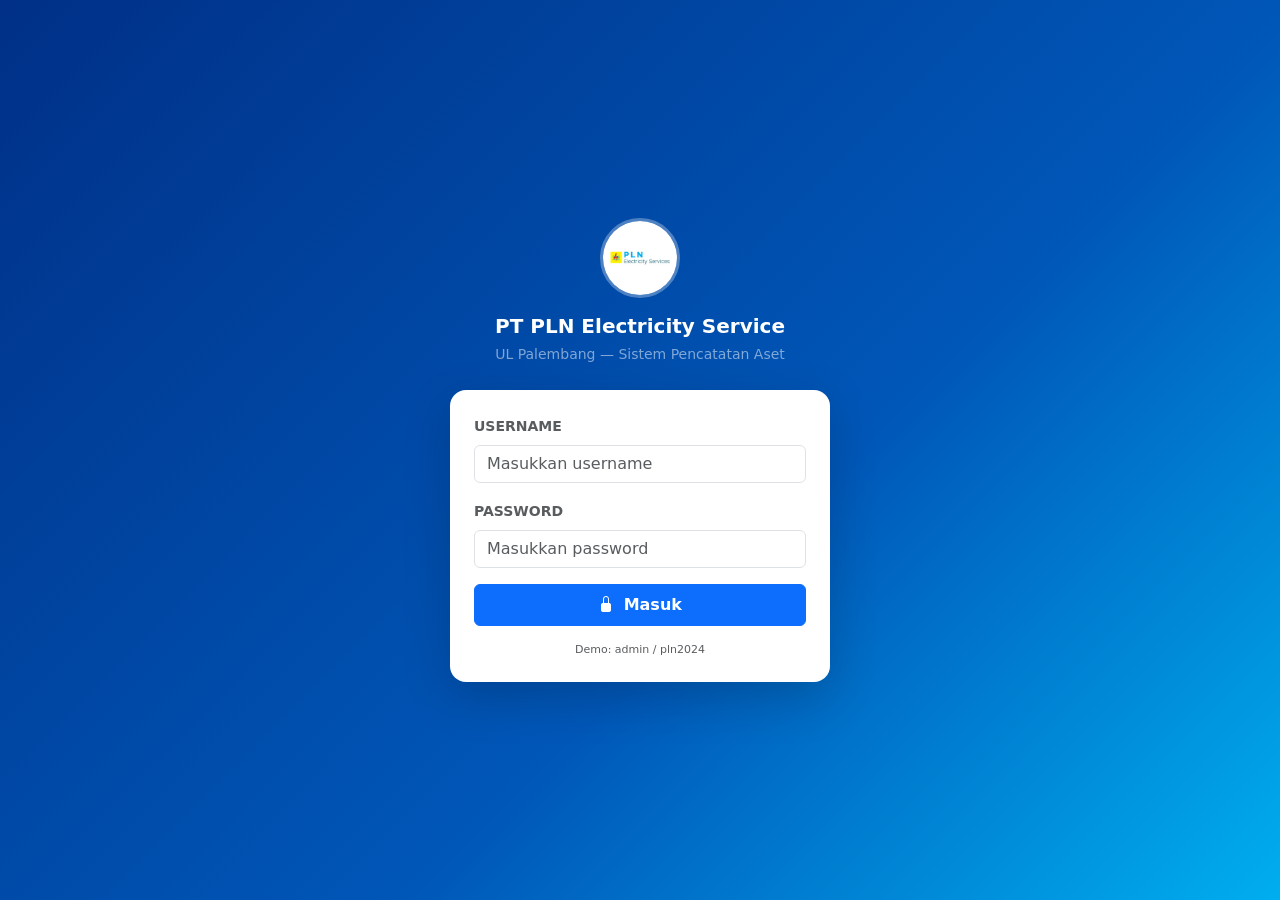
==== index.html @ 52386094 "Initial commit" ====
<!DOCTYPE html>
<html lang="id">
<head>
  <meta charset="UTF-8">
  <meta name="viewport" content="width=device-width, initial-scale=1.0">
  <title>Login - Alat Masuk PLN</title>
  <link href="https://cdn.jsdelivr.net/npm/bootstrap@5.3.0/dist/css/bootstrap.min.css" rel="stylesheet">
  <link href="https://cdn.jsdelivr.net/npm/bootstrap-icons@1.11.0/font/bootstrap-icons.css" rel="stylesheet">
  <link rel="stylesheet" href="css/style.css">
</head>
<body class="login-page">

  <div class="login-wrap">
    <div class="text-center mb-4">
      <img src="img/logo-pln.jpeg" alt="Logo PLN" class="login-logo mb-3">
      <h5 class="fw-bold text-white mb-1">PT PLN Electricity Service</h5>
      <small class="text-white-50">UL Palembang — Sistem Pencatatan Aset</small>
    </div>

    <div class="card shadow-lg border-0 rounded-4 p-4">
      <div class="mb-3">
        <label class="form-label fw-semibold text-muted small text-uppercase">Username</label>
        <input class="form-control" id="loginUser" type="text" placeholder="Masukkan username">
      </div>
      <div class="mb-3">
        <label class="form-label fw-semibold text-muted small text-uppercase">Password</label>
        <input class="form-control" id="loginPass" type="password" placeholder="Masukkan password">
      </div>
      <button class="btn btn-primary w-100 fw-bold py-2" onclick="doLogin()">
        <i class="bi bi-lock-fill me-1"></i> Masuk
      </button>
      <div class="text-danger text-center mt-2 small" id="loginError" style="display:none"></div>
      <div class="text-center mt-3 text-muted" style="font-size:11px">Demo: admin / pln2024</div>
    </div>
  </div>

  <script type="module" src="js/auth.js"></script>
</body>
</html>
---- css/style.css ----
/* ============================================
   style.css - Custom styles (Bootstrap base)
   PLN Electricity Service UL Palembang
============================================ */

:root {
  --pln-blue: #003087;
  --pln-light: #0057B8;
  --pln-sky: #00AEEF;
}

/* ===== LOGIN ===== */
body.login-page {
  min-height: 100vh;
  background: linear-gradient(135deg, var(--pln-blue) 0%, var(--pln-light) 60%, var(--pln-sky) 100%);
  display: flex;
  align-items: center;
  justify-content: center;
  padding: 20px;
}

.login-wrap {
  width: 100%;
  max-width: 380px;
}

.login-logo {
  width: 80px;
  height: 80px;
  object-fit: contain;
  border-radius: 50%;
  border: 3px solid rgba(255,255,255,0.3);
}

/* ===== APP ===== */
body.app-page {
  background: #F0F4F8;
  padding-bottom: 80px;
  font-family: 'Segoe UI', sans-serif;
}

/* ===== NAVBAR ===== */
.pln-navbar {
  background: linear-gradient(135deg, var(--pln-blue), var(--pln-light)) !important;
  box-shadow: 0 2px 12px rgba(0,48,135,0.15);
}

.header-logo {
  width: 32px;
  height: 32px;
  object-fit: contain;
  border-radius: 50%;
  background: white;
  padding: 2px;
}

/* ===== TABLE HEADER ===== */
.pln-thead {
  background: linear-gradient(135deg, var(--pln-blue), var(--pln-light));
  color: white;
}

.pln-thead th {
  color: white !important;
  font-size: 11px;
  font-weight: 600;
  text-transform: uppercase;
  letter-spacing: 0.4px;
  white-space: nowrap;
  padding: 10px 8px;
}

/* ===== BOTTOM NAV ===== */
.bottom-nav {
  position: fixed;
  bottom: 0;
  left: 0;
  right: 0;
  height: 64px;
  background: white;
  display: flex;
  border-top: 1px solid #E2E8F0;
  box-shadow: 0 -4px 16px rgba(0,0,0,0.08);
  z-index: 1000;
}

.bottom-nav .nav-item {
  flex: 1;
  display: flex;
  flex-direction: column;
  align-items: center;
  justify-content: center;
  gap: 2px;
  color: #94A3B8;
  text-decoration: none;
  font-size: 10px;
  font-weight: 600;
  transition: color 0.2s;
}

.bottom-nav .nav-item.active {
  color: var(--pln-blue);
}

/* ===== UPLOAD BOX ===== */
.upload-box {
  border: 2px dashed #CBD5E1;
  border-radius: 12px;
  padding: 20px;
  text-align: center;
  cursor: pointer;
  background: #F8FAFC;
  transition: border-color 0.2s, background 0.2s;
}

.upload-box:hover {
  border-color: var(--pln-sky);
  background: #EFF8FF;
}

/* ===== KALKULASI BOX ===== */
.calc-box {
  background: #EEF3FF;
  border: 1px solid #C5D5F5;
  border-radius: 10px;
  padding: 10px 14px;
  font-weight: 700;
  color: var(--pln-blue);
  font-size: 14px;
}

/* ===== FOTO THUMBNAIL ===== */
.file-thumb {
  width: 60px;
  height: 60px;
  border-radius: 8px;
  object-fit: cover;
  border: 2px solid #E2E8F0;
  cursor: pointer;
}

/* ===== FILTER CHIPS ===== */
.filter-chip {
  padding: 5px 12px;
  border-radius: 20px;
  border: 1.5px solid #CBD5E1;
  background: white;
  font-size: 12px;
  font-weight: 600;
  color: #64748B;
  cursor: pointer;
  transition: all 0.2s;
  white-space: nowrap;
}

.filter-chip.active {
  background: var(--pln-blue);
  border-color: var(--pln-blue);
  color: white;
}

/* ===== HIGHLIGHT SEARCH ===== */
.highlight {
  background: #FEF08A;
  border-radius: 3px;
  padding: 0 2px;
}

/* ===== TOAST ===== */
.toast {
  min-width: 260px;
}
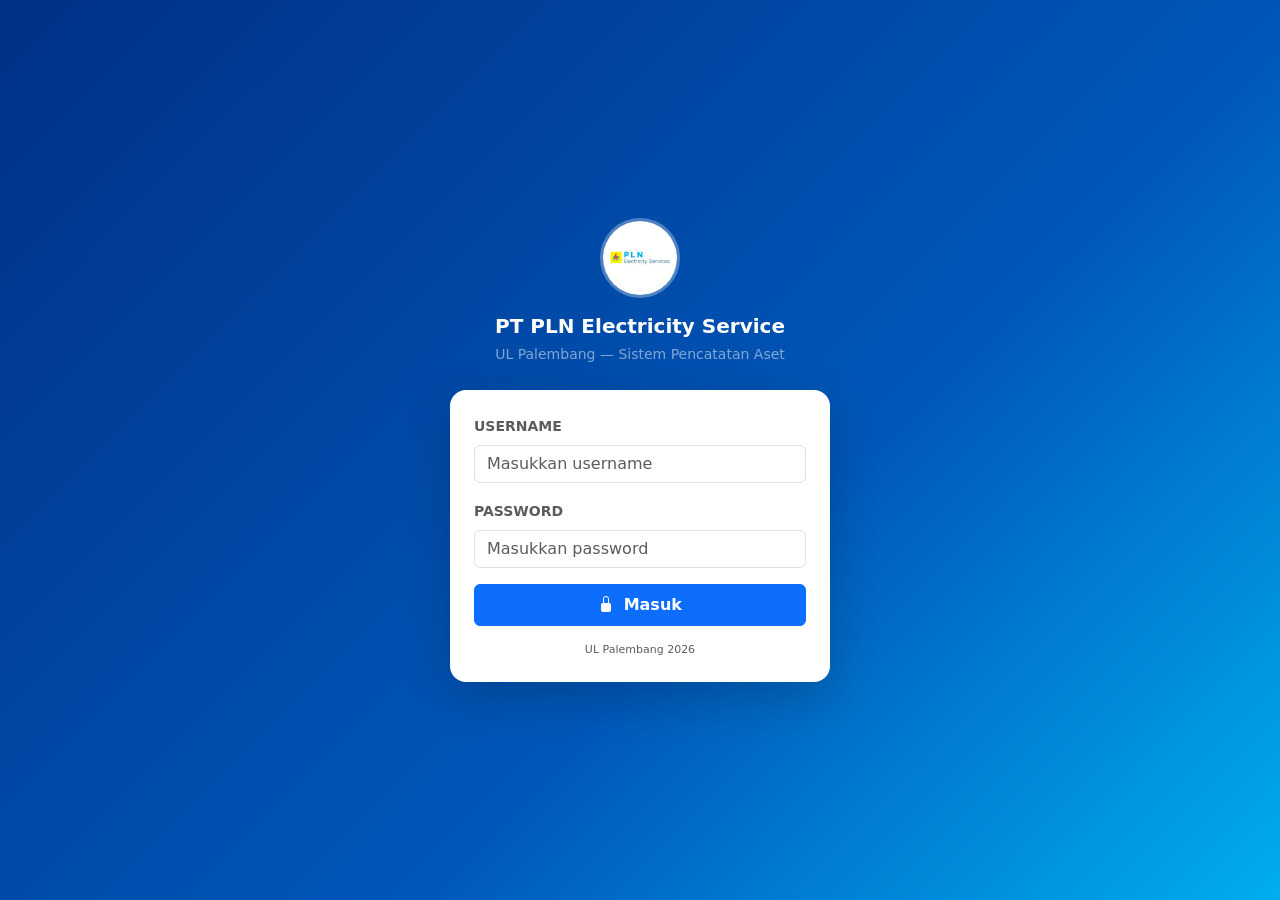
==== commit ad720332: "update" ====
--- a/index.html
+++ b/index.html
@@ -1,39 +1,66 @@
-<!DOCTYPE html>
+<!doctype html>
 <html lang="id">
-<head>
-  <meta charset="UTF-8">
-  <meta name="viewport" content="width=device-width, initial-scale=1.0">
-  <title>Login - Alat Masuk PLN</title>
-  <link href="https://cdn.jsdelivr.net/npm/bootstrap@5.3.0/dist/css/bootstrap.min.css" rel="stylesheet">
-  <link href="https://cdn.jsdelivr.net/npm/bootstrap-icons@1.11.0/font/bootstrap-icons.css" rel="stylesheet">
-  <link rel="stylesheet" href="css/style.css">
-</head>
-<body class="login-page">
+  <head>
+    <meta charset="UTF-8" />
+    <meta name="viewport" content="width=device-width, initial-scale=1.0" />
+    <title>Login - Alat Masuk PLN</title>
+    <link
+      href="https://cdn.jsdelivr.net/npm/bootstrap@5.3.0/dist/css/bootstrap.min.css"
+      rel="stylesheet"
+    />
+    <link
+      href="https://cdn.jsdelivr.net/npm/bootstrap-icons@1.11.0/font/bootstrap-icons.css"
+      rel="stylesheet"
+    />
+    <link rel="stylesheet" href="css/style.css" />
+  </head>
+  <body class="login-page">
+    <div class="login-wrap">
+      <div class="text-center mb-4">
+        <img src="img/logo-pln.jpeg" alt="Logo PLN" class="login-logo mb-3" />
+        <h5 class="fw-bold text-white mb-1">PT PLN Electricity Service</h5>
+        <small class="text-white-50"
+          >UL Palembang — Sistem Pencatatan Aset</small
+        >
+      </div>
 
-  <div class="login-wrap">
-    <div class="text-center mb-4">
-      <img src="img/logo-pln.jpeg" alt="Logo PLN" class="login-logo mb-3">
-      <h5 class="fw-bold text-white mb-1">PT PLN Electricity Service</h5>
-      <small class="text-white-50">UL Palembang — Sistem Pencatatan Aset</small>
+      <div class="card shadow-lg border-0 rounded-4 p-4">
+        <div class="mb-3">
+          <label class="form-label fw-semibold text-muted small text-uppercase"
+            >Username</label
+          >
+          <input
+            class="form-control"
+            id="loginUser"
+            type="text"
+            placeholder="Masukkan username"
+          />
+        </div>
+        <div class="mb-3">
+          <label class="form-label fw-semibold text-muted small text-uppercase"
+            >Password</label
+          >
+          <input
+            class="form-control"
+            id="loginPass"
+            type="password"
+            placeholder="Masukkan password"
+          />
+        </div>
+        <button class="btn btn-primary w-100 fw-bold py-2" onclick="doLogin()">
+          <i class="bi bi-lock-fill me-1"></i> Masuk
+        </button>
+        <div
+          class="text-danger text-center mt-2 small"
+          id="loginError"
+          style="display: none"
+        ></div>
+        <div class="text-center mt-3 text-muted" style="font-size: 11px">
+          UL Palembang 2026
+        </div>
+      </div>
     </div>
 
-    <div class="card shadow-lg border-0 rounded-4 p-4">
-      <div class="mb-3">
-        <label class="form-label fw-semibold text-muted small text-uppercase">Username</label>
-        <input class="form-control" id="loginUser" type="text" placeholder="Masukkan username">
-      </div>
-      <div class="mb-3">
-        <label class="form-label fw-semibold text-muted small text-uppercase">Password</label>
-        <input class="form-control" id="loginPass" type="password" placeholder="Masukkan password">
-      </div>
-      <button class="btn btn-primary w-100 fw-bold py-2" onclick="doLogin()">
-        <i class="bi bi-lock-fill me-1"></i> Masuk
-      </button>
-      <div class="text-danger text-center mt-2 small" id="loginError" style="display:none"></div>
-      <div class="text-center mt-3 text-muted" style="font-size:11px">Demo: admin / pln2024</div>
-    </div>
-  </div>
-
-  <script type="module" src="js/auth.js"></script>
-</body>
+    <script type="module" src="js/auth.js"></script>
+  </body>
 </html>
--- a/css/style.css
+++ b/css/style.css
@@ -5,14 +5,19 @@
 
 :root {
   --pln-blue: #003087;
-  --pln-light: #0057B8;
-  --pln-sky: #00AEEF;
+  --pln-light: #0057b8;
+  --pln-sky: #00aeef;
 }
 
 /* ===== LOGIN ===== */
 body.login-page {
   min-height: 100vh;
-  background: linear-gradient(135deg, var(--pln-blue) 0%, var(--pln-light) 60%, var(--pln-sky) 100%);
+  background: linear-gradient(
+    135deg,
+    var(--pln-blue) 0%,
+    var(--pln-light) 60%,
+    var(--pln-sky) 100%
+  );
   display: flex;
   align-items: center;
   justify-content: center;
@@ -29,20 +34,24 @@
   height: 80px;
   object-fit: contain;
   border-radius: 50%;
-  border: 3px solid rgba(255,255,255,0.3);
+  border: 3px solid rgba(255, 255, 255, 0.3);
 }
 
 /* ===== APP ===== */
 body.app-page {
-  background: #F0F4F8;
+  background: #f0f4f8;
   padding-bottom: 80px;
-  font-family: 'Segoe UI', sans-serif;
+  font-family: "Segoe UI", sans-serif;
 }
 
 /* ===== NAVBAR ===== */
 .pln-navbar {
-  background: linear-gradient(135deg, var(--pln-blue), var(--pln-light)) !important;
-  box-shadow: 0 2px 12px rgba(0,48,135,0.15);
+  background: linear-gradient(
+    135deg,
+    var(--pln-blue),
+    var(--pln-light)
+  ) !important;
+  box-shadow: 0 2px 12px rgba(0, 48, 135, 0.15);
 }
 
 .header-logo {
@@ -79,8 +88,8 @@
   height: 64px;
   background: white;
   display: flex;
-  border-top: 1px solid #E2E8F0;
-  box-shadow: 0 -4px 16px rgba(0,0,0,0.08);
+  border-top: 1px solid #e2e8f0;
+  box-shadow: 0 -4px 16px rgba(0, 0, 0, 0.08);
   z-index: 1000;
 }
 
@@ -91,7 +100,7 @@
   align-items: center;
   justify-content: center;
   gap: 2px;
-  color: #94A3B8;
+  color: #94a3b8;
   text-decoration: none;
   font-size: 10px;
   font-weight: 600;
@@ -104,24 +113,26 @@
 
 /* ===== UPLOAD BOX ===== */
 .upload-box {
-  border: 2px dashed #CBD5E1;
+  border: 2px dashed #cbd5e1;
   border-radius: 12px;
   padding: 20px;
   text-align: center;
   cursor: pointer;
-  background: #F8FAFC;
-  transition: border-color 0.2s, background 0.2s;
+  background: #f8fafc;
+  transition:
+    border-color 0.2s,
+    background 0.2s;
 }
 
 .upload-box:hover {
   border-color: var(--pln-sky);
-  background: #EFF8FF;
+  background: #eff8ff;
 }
 
 /* ===== KALKULASI BOX ===== */
 .calc-box {
-  background: #EEF3FF;
-  border: 1px solid #C5D5F5;
+  background: #eef3ff;
+  border: 1px solid #c5d5f5;
   border-radius: 10px;
   padding: 10px 14px;
   font-weight: 700;
@@ -135,7 +146,7 @@
   height: 60px;
   border-radius: 8px;
   object-fit: cover;
-  border: 2px solid #E2E8F0;
+  border: 2px solid #e2e8f0;
   cursor: pointer;
 }
 
@@ -143,11 +154,11 @@
 .filter-chip {
   padding: 5px 12px;
   border-radius: 20px;
-  border: 1.5px solid #CBD5E1;
+  border: 1.5px solid #cbd5e1;
   background: white;
   font-size: 12px;
   font-weight: 600;
-  color: #64748B;
+  color: #64748b;
   cursor: pointer;
   transition: all 0.2s;
   white-space: nowrap;
@@ -161,7 +172,7 @@
 
 /* ===== HIGHLIGHT SEARCH ===== */
 .highlight {
-  background: #FEF08A;
+  background: #fef08a;
   border-radius: 3px;
   padding: 0 2px;
 }
@@ -170,3 +181,106 @@
 .toast {
   min-width: 260px;
 }
+
+/* ===== RESPONSIVE - DESKTOP ===== */
+@media (min-width: 768px) {
+  /* Body lebih lebar di desktop */
+  body.app-page {
+    padding-bottom: 0;
+    font-size: 14px;
+  }
+
+  /* Sembunyikan bottom nav di desktop, pakai top nav */
+  .bottom-nav {
+    display: none;
+  }
+
+  /* Navbar jadi lebih tinggi & rapi */
+  .pln-navbar {
+    padding: 12px 32px !important;
+  }
+
+  .header-logo {
+    width: 40px;
+    height: 40px;
+  }
+
+  /* Konten pakai max-width di desktop */
+  .container-fluid.px-3 {
+    max-width: 1400px;
+    margin: 0 auto;
+    padding: 24px 32px !important;
+  }
+
+  /* Tabel font lebih besar */
+  .table {
+    font-size: 13px;
+  }
+
+  .table td,
+  .table th {
+    padding: 10px 12px;
+  }
+
+  /* Card lebih lega */
+  .card-body {
+    padding: 20px 24px;
+  }
+
+  /* Filter chips lebih besar */
+  .filter-chip {
+    font-size: 13px;
+    padding: 6px 16px;
+  }
+
+  /* Tombol aksi lebih besar */
+  .btn-sm {
+    font-size: 12px !important;
+    padding: 4px 10px !important;
+  }
+
+  /* Input search lebih lega */
+  .input-group .form-control {
+    font-size: 14px;
+    padding: 10px 12px;
+  }
+}
+
+@media (min-width: 768px) {
+  /* Tambah top navigation bar di desktop */
+  .desktop-nav {
+    display: flex !important;
+  }
+}
+
+.desktop-nav {
+  display: none;
+  background: white;
+  border-bottom: 1px solid #e2e8f0;
+  padding: 0 32px;
+  gap: 8px;
+  box-shadow: 0 2px 8px rgba(0, 0, 0, 0.05);
+}
+
+.desktop-nav a {
+  padding: 12px 20px;
+  color: #64748b;
+  text-decoration: none;
+  font-size: 13px;
+  font-weight: 600;
+  border-bottom: 3px solid transparent;
+  transition: all 0.2s;
+  display: flex;
+  align-items: center;
+  gap: 6px;
+}
+
+.desktop-nav a.active {
+  color: var(--pln-blue);
+  border-bottom-color: var(--pln-blue);
+}
+
+.desktop-nav a:hover {
+  color: var(--pln-blue);
+  background: #f0f4f8;
+}
